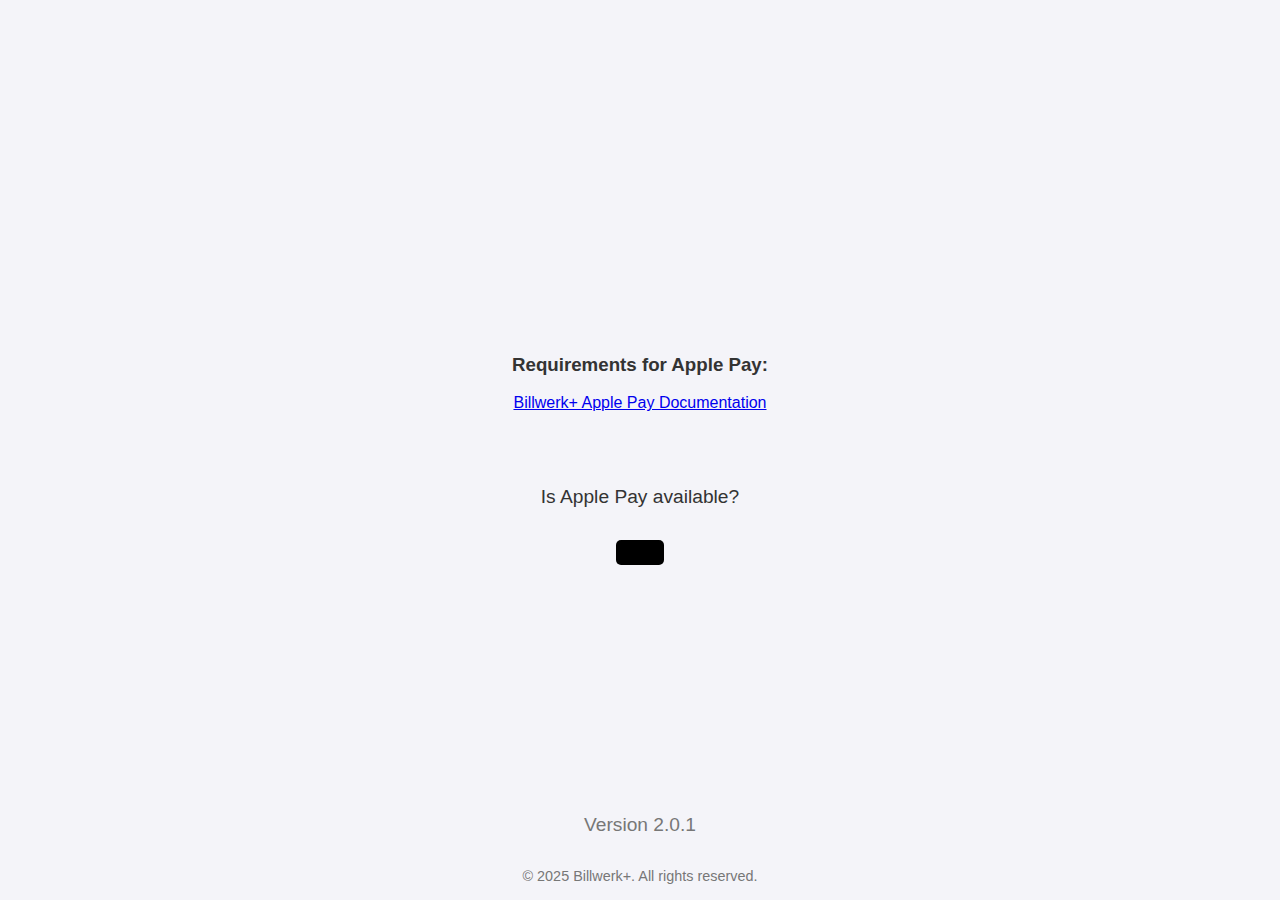
==== applepay.html @ 1830057b "revamp" ====
<!DOCTYPE html>
<html lang="en">
  <head>
    <meta charset="UTF-8" />
    <meta name="viewport" content="width=device-width, initial-scale=1.0" />
    <title>Billwerk+ Apple Pay</title>
    <link rel="stylesheet" href="/pay.css" />
  </head>
  <body>
    <main>
      <h3 style="text-align: center">Requirements for Apple Pay:</h3>
      <a
        style="display: flex; justify-content: center"
        href="https://optimize-docs.billwerk.com/docs/apple-pay"
      >
        Billwerk+ Apple Pay Documentation
      </a>

      <br />
      <br />
      <br />
      <p>Is Apple Pay available?</p>
      <div class="button-container">
        <button class="button" id="apple-pay-button"></button>
      </div>
    </main>
    <footer>
      <p>Version 2.0.1</p>
      &copy; 2025 Billwerk+. All rights reserved.
    </footer>

    <script src="https://checkout.reepay.com/checkout.js"></script>
    <script src="/applepay.js"></script>
  </body>
</html>
---- pay.css ----
body {
  font-family: Arial, sans-serif;
  margin: 0;
  padding: 0;
  background-color: #f4f4f9;
  color: #333;
  display: flex;
  flex-direction: column;
  justify-content: center;
  align-items: center;
  min-height: 100vh;
}

h1 {
  color: #4caf50;
  font-size: 3rem;
  margin-bottom: 0.5rem;
}

p {
  text-align: center;
  font-size: 1.2rem;
  margin-bottom: 2rem;
}

.button-container {
  display: flex;
  justify-content: center;
  gap: 1rem;
}

.button {
  background-color: black;
  color: white;
  border: none;
  padding: 0.8rem 1.5rem;
  border-radius: 5px;
  font-size: 1rem;
  cursor: pointer;
  transition: background-color 0.3s ease;
}

.button:hover {
  background-color: #45a049;
}

footer {
  position: absolute;
  bottom: 1rem;
  font-size: 0.9rem;
  color: #777;
}
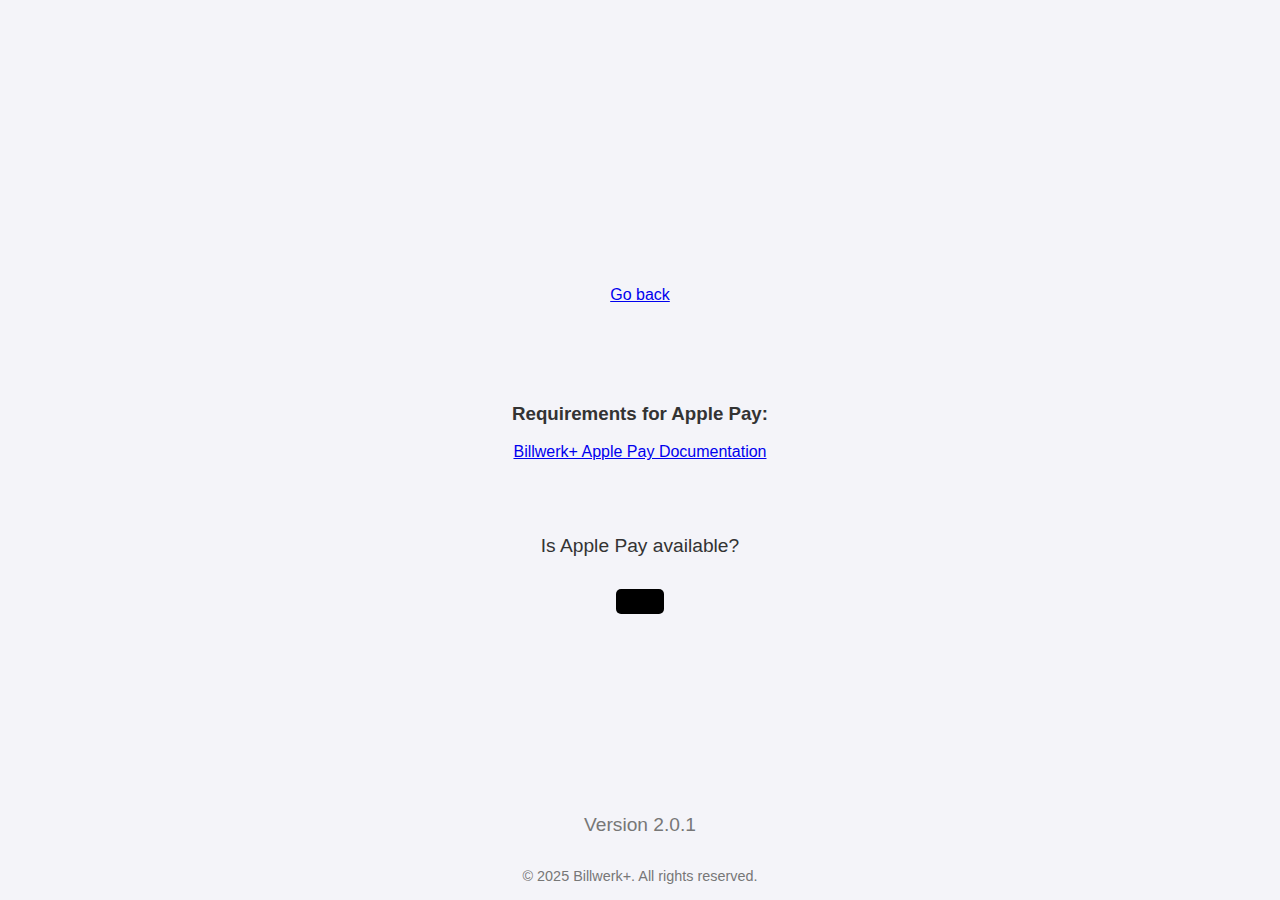
==== commit 68ddef79: "fix" ====
--- a/applepay.html
+++ b/applepay.html
@@ -7,11 +7,16 @@
     <link rel="stylesheet" href="/pay.css" />
   </head>
   <body>
+    <header style="margin-bottom: 5rem">
+      <a href="./index.html">Go back</a>
+    </header>
+
     <main>
       <h3 style="text-align: center">Requirements for Apple Pay:</h3>
       <a
         style="display: flex; justify-content: center"
         href="https://optimize-docs.billwerk.com/docs/apple-pay"
+        target="_blank"
       >
         Billwerk+ Apple Pay Documentation
       </a>
